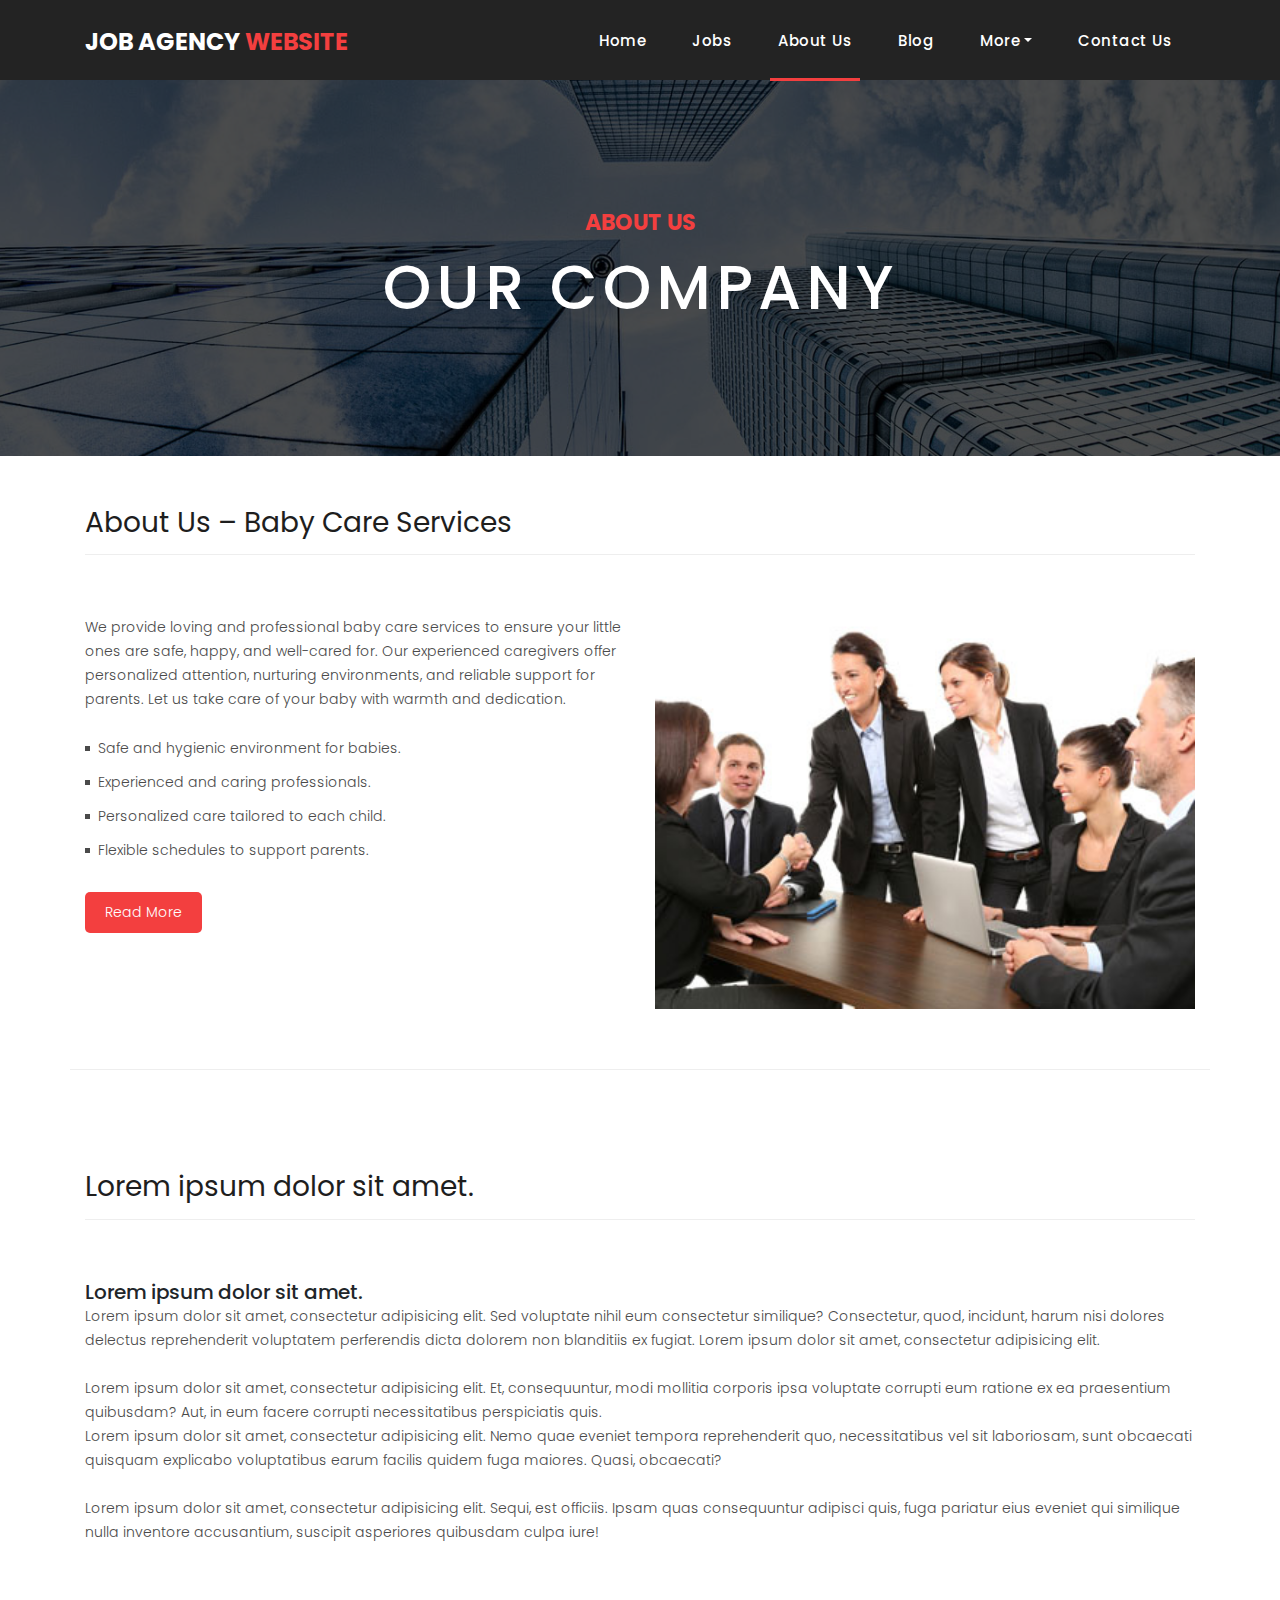
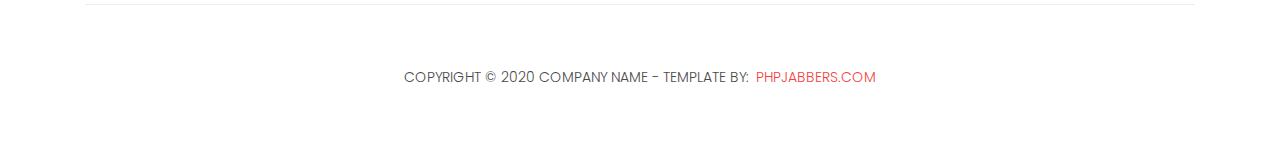
==== about-us.html @ c288f53b "First Commit" ====
<!DOCTYPE html>
<html lang="en">

  <head>

    <meta charset="utf-8">
    <meta name="viewport" content="width=device-width, initial-scale=1, shrink-to-fit=no">
    <meta name="description" content="">
    <meta name="author" content="">
    <link rel="icon" href="assets/images/favicon.ico">

    <link href="https://fonts.googleapis.com/css?family=Poppins:100,200,300,400,500,600,700,800,900&display=swap" rel="stylesheet">

    <title>PHPJabbers.com | Free Job Agency Website Template</title>

    <!-- Bootstrap core CSS -->
    <link href="vendor/bootstrap/css/bootstrap.min.css" rel="stylesheet">

    <!-- Additional CSS Files -->
    <link rel="stylesheet" href="assets/css/fontawesome.css">
    <link rel="stylesheet" href="assets/css/style.css">
    <link rel="stylesheet" href="assets/css/owl.css">

  </head>

  <body>

    <!-- ***** Preloader Start ***** -->
    <div id="preloader">
        <div class="jumper">
            <div></div>
            <div></div>
            <div></div>
        </div>
    </div>  
    <!-- ***** Preloader End ***** -->

    <!-- Header -->
    <header class="">
      <nav class="navbar navbar-expand-lg">
        <div class="container">
          <a class="navbar-brand" href="index.html"><h2>Job Agency <em>Website</em></h2></a>
          <button class="navbar-toggler" type="button" data-toggle="collapse" data-target="#navbarResponsive" aria-controls="navbarResponsive" aria-expanded="false" aria-label="Toggle navigation">
            <span class="navbar-toggler-icon"></span>
          </button>
          <div class="collapse navbar-collapse" id="navbarResponsive">
            <ul class="navbar-nav ml-auto">
                <li class="nav-item">
                    <a class="nav-link" href="index.html">Home
                      <span class="sr-only">(current)</span>
                    </a>
                </li> 

                <li class="nav-item"><a class="nav-link" href="jobs.html">Jobs</a></li>

                <li class="nav-item active"><a class="nav-link" href="about-us.html">About us</a></li>

                <li class="nav-item"><a class="nav-link" href="blog.html">Blog</a></li>

                <li class="nav-item dropdown">
                    <a class="nav-link dropdown-toggle" data-toggle="dropdown" href="#" role="button" aria-haspopup="true" aria-expanded="false">More</a>
                    
                    <div class="dropdown-menu">
                      <a class="dropdown-item" href="team.html">Team</a>
                      <a class="dropdown-item" href="testimonials.html">Testimonials</a>
                      <a class="dropdown-item" href="terms.html">Terms</a>
                    </div>
                </li>
                
                <li class="nav-item"><a class="nav-link" href="contact.html">Contact Us</a></li>
            </ul>
          </div>
        </div>
      </nav>
    </header>

    <!-- Page Content -->
    <div class="page-heading about-heading header-text" style="background-image: url(assets/images/heading-1-1920x500.jpg);">
      <div class="container">
        <div class="row">
          <div class="col-md-12">
            <div class="text-content">
              <h4>about us</h4>
              <h2>our company</h2>
            </div>
          </div>
        </div>
      </div>
    </div>


    <div class="best-features">
      <div class="container">
        <div class="row">
          <div class="col-md-12">
            <div class="section-heading">
              <h2>About Us – Baby Care Services</h2>
            </div>
          </div>
          <div class="col-md-6">
            <div class="left-content">
              <p>We provide loving and professional baby care services to ensure your little ones are safe, happy, and well-cared for. Our experienced caregivers offer personalized attention, nurturing environments, and reliable support for parents. Let us take care of your baby with warmth and dedication.</p>
              <ul class="featured-list">
                <li><a href="#">Safe and hygienic environment for babies.</a></li>
                <li><a href="#">Experienced and caring professionals.</a></li>
                <li><a href="#">Personalized care tailored to each child.</a></li>
                <li><a href="#">Flexible schedules to support parents.</a></li>
              </ul>
              <a href="about-us.html" class="filled-button">Read More</a>
            </div>
          </div>
          <div class="col-md-6">
            <div class="right-image">
              <img src="assets/images/about-1-570x350.jpg" alt="">
            </div>
          </div>
        </div>
      </div>
    </div>

    
    <div class="team-members">
      <div class="container">
        <div class="row">
          <div class="col-md-12">
            <div class="section-heading">
              <h2>Lorem ipsum dolor sit amet.</h2>
            </div>

            <h5>Lorem ipsum dolor sit amet.</h5>

            <p>Lorem ipsum dolor sit amet, consectetur adipisicing elit. Sed voluptate nihil eum consectetur similique? Consectetur, quod, incidunt, harum nisi dolores delectus reprehenderit voluptatem perferendis dicta dolorem non blanditiis ex fugiat. Lorem ipsum dolor sit amet, consectetur adipisicing elit.<br><br>Lorem ipsum dolor sit amet, consectetur adipisicing elit. Et, consequuntur, modi mollitia corporis ipsa voluptate corrupti eum ratione ex ea praesentium quibusdam? Aut, in eum facere corrupti necessitatibus perspiciatis quis.</p>

            <p>Lorem ipsum dolor sit amet, consectetur adipisicing elit. Nemo quae eveniet tempora reprehenderit quo, necessitatibus vel sit laboriosam, sunt obcaecati quisquam explicabo voluptatibus earum facilis quidem fuga maiores. Quasi, obcaecati? <br><br> Lorem ipsum dolor sit amet, consectetur adipisicing elit. Sequi, est officiis. Ipsam quas consequuntur adipisci quis, fuga pariatur eius eveniet qui similique nulla inventore accusantium, suscipit asperiores quibusdam culpa iure!</p>
          </div>
        </div>
      </div>
    </div>

    <footer>
      <div class="container">
        <div class="row">
          <div class="col-md-12">
            <div class="inner-content">
              <p>Copyright © 2020 Company Name - Template by: <a href="https://www.phpjabbers.com/">PHPJabbers.com</a></p>
            </div>
          </div>
        </div>
      </div>
    </footer>


    <!-- Bootstrap core JavaScript -->
    <script src="vendor/jquery/jquery.min.js"></script>
    <script src="vendor/bootstrap/js/bootstrap.bundle.min.js"></script>


    <!-- Additional Scripts -->
    <script src="assets/js/custom.js"></script>
    <script src="assets/js/owl.js"></script>
  </body>

</html>
---- assets/css/style.css ----
body {
  font-family: 'Poppins', sans-serif;
  overflow-x: hidden;
  text-rendering: optimizeLegibility;
  -webkit-font-smoothing: antialiased;
  -moz-osx-font-smoothing: grayscale;
}
p {
	margin-bottom: 0px;
	font-size: 14px;
	font-weight: 300;
	color: #4a4a4a;
	line-height: 24px;
}
a {
	text-decoration: none!important;
}
ul {
	padding: 0;
	margin: 0;
	list-style: none;
}

h1,h2,h3,h4,h5,h6 {
	margin: 0px;
}

ul.social-icons li {
	display: inline-block;
	margin-right: 3px;
}

ul.social-icons li:last-child {
	margin-right: 0px;
}

ul.social-icons li a {
	width: 50px;
	height: 50px;
	display: inline-block;
	line-height: 50px;
	background-color: #eee;
	color: #121212;
	font-size: 18px;
	text-align: center;
	transition: all .3s;
}

ul.social-icons li a:hover {
	background-color: #f33f3f;
	color: #fff;
}

a.filled-button {
	background-color: #f33f3f;
	color: #fff;
	font-size: 14px;
	text-transform: capitalize;
	font-weight: 300;
	padding: 10px 20px;
	border-radius: 5px;
	display: inline-block;
	transition: all 0.3s;
}

a.filled-button:hover {
	background-color: #121212;
	color: #fff;
}

.section-heading {
	text-align: left;
	margin-bottom: 60px;
	border-bottom: 1px solid #eee;
}

.section-heading h2 {
	font-size: 28px;
	font-weight: 400;
	color: #1e1e1e;
	margin-bottom: 15px;
}

.page-heading {
	padding: 210px 0px 130px 0px;
	text-align: center;
	background-position: center center;
	background-repeat: no-repeat;
	background-size: cover;
}

.page-heading .text-content h4 {
	color: #f33f3f;
	font-size: 22px;
	text-transform: uppercase;
	font-weight: 700;
	margin-bottom: 15px;
}

.page-heading .text-content h2 {
	color: #fff;
	font-size: 62px;
	text-transform: uppercase;
	letter-spacing: 5px;
}

#preloader {
  overflow: hidden;
  background: #f33f3f;
  left: 0;
  right: 0;
  top: 0;
  bottom: 0;
  position: fixed;
  z-index: 9999999;
  color: #fff;
}

#preloader .jumper {
  left: 0;
  top: 0;
  right: 0;
  bottom: 0;
  display: block;
  position: absolute;
  margin: auto;
  width: 50px;
  height: 50px;
}

#preloader .jumper > div {
  background-color: #fff;
  width: 10px;
  height: 10px;
  border-radius: 100%;
  -webkit-animation-fill-mode: both;
  animation-fill-mode: both;
  position: absolute;
  opacity: 0;
  width: 50px;
  height: 50px;
  -webkit-animation: jumper 1s 0s linear infinite;
  animation: jumper 1s 0s linear infinite;
}

#preloader .jumper > div:nth-child(2) {
  -webkit-animation-delay: 0.33333s;
  animation-delay: 0.33333s;
}

#preloader .jumper > div:nth-child(3) {
  -webkit-animation-delay: 0.66666s;
  animation-delay: 0.66666s;
}

@-webkit-keyframes jumper {
  0% {
    opacity: 0;
    -webkit-transform: scale(0);
    transform: scale(0);
  }
  5% {
    opacity: 1;
  }
  100% {
    -webkit-transform: scale(1);
    transform: scale(1);
    opacity: 0;
  }
}

@keyframes jumper {
  0% {
    opacity: 0;
    -webkit-transform: scale(0);
    transform: scale(0);
  }
  5% {
    opacity: 1;
  }
  100% {
    opacity: 0;
  }
}


/* Header Style */
header {
	position: absolute;
	z-index: 99999;
	width: 100%;
	height: 80px;
	background-color: #232323;
	-webkit-transition: all 0.3s ease-in-out 0s;
    -moz-transition: all 0.3s ease-in-out 0s;
    -o-transition: all 0.3s ease-in-out 0s;
    transition: all 0.3s ease-in-out 0s;
}
header .navbar {
	padding: 17px 0px;
}
.background-header .navbar {
	padding: 17px 0px;
}
.background-header {
	top: 0;
	position: fixed;
	background-color: #fff!important;
	box-shadow: 0px 1px 10px rgba(0,0,0,0.1);
}
.background-header .navbar-brand h2 {
	color: #121212!important;
}
.background-header .navbar-nav a.nav-link {
	color: #1e1e1e!important;
}
.background-header .navbar-nav .nav-link:hover,
.background-header .navbar-nav .active>.nav-link,
.background-header .navbar-nav .nav-link.active,
.background-header .navbar-nav .nav-link.show,
.background-header .navbar-nav .show>.nav-link {
	color: #f33f3f!important;
}
.navbar .navbar-brand {
	float: 	left;
	margin-top: -12px;
	outline: none;
}
.navbar .navbar-brand h2 {
	color: #fff;
	text-transform: uppercase;
	font-size: 24px;
	font-weight: 700;
	-webkit-transition: all .3s ease 0s;
    -moz-transition: all .3s ease 0s;
    -o-transition: all .3s ease 0s;
    transition: all .3s ease 0s;
}
.navbar .navbar-brand h2 em {
	font-style: normal;
	color: #f33f3f;
}
#navbarResponsive {
	z-index: 999;
}
.navbar-collapse {
	text-align: center;
}
.navbar .navbar-nav .nav-item {
	margin: 0px 15px;
}
.navbar .navbar-nav a.nav-link {
	text-transform: capitalize;
	font-size: 15px;
	font-weight: 500;
	letter-spacing: 0.5px;
	color: #fff;
	transition: all 0.5s;
	margin-top: 5px;
}
.navbar .navbar-nav .nav-link:hover,
.navbar .navbar-nav .active>.nav-link,
.navbar .navbar-nav .nav-link.active,
.navbar .navbar-nav .nav-link.show,
.navbar .navbar-nav .show>.nav-link {
	color: #fff;
	padding-bottom: 25px;
	border-bottom: 3px solid #f33f3f;
}
.navbar .navbar-toggler-icon {
	background-image: none;
}
.navbar .navbar-toggler {
	border-color: #fff;
	background-color: #fff;	
	height: 36px;
	outline: none;
	border-radius: 0px;
	position: absolute;
	right: 30px;
	top: 20px;
}
.navbar .navbar-toggler-icon:after {
	content: '\f0c9';
	color: #f33f3f;
	font-size: 18px;
	line-height: 26px;
	font-family: 'FontAwesome';
}



/* Banner Style */
.banner {
	position: relative;
	text-align: center;
	padding-top: 80px;
}

.banner-item-01 {
	padding: 300px 0px;
	background-image: url(../images/Baby1.png);
	background-size: cover;
	background-repeat: no-repeat;
	background-position: center center;
}

.banner-item-02 {
	padding: 300px 0px;
	background-image: url(../images/slider-image-2-1920x600.jpg);
	background-size: cover;
	background-repeat: no-repeat;
	background-position: center center;
}

.banner-item-03 {
	padding: 300px 0px;
	background-image: url(../images/slider-image-3-1920x600.jpg);
	background-size: cover;
	background-repeat: no-repeat;
	background-position: center center;
}

.banner .banner-item {
	max-height: 600px;
}

.banner .text-content {
	position: absolute;
	top: 50%;
	transform: translateY(-50%);
	text-align: center;
	width: 100%;
}

.banner .text-content h4 {
	color: #f33f3f;
	font-size: 22px;
	text-transform: uppercase;
	font-weight: 700;
	margin-bottom: 15px;
}

.banner .text-content h2 {
	color: #fff;
	font-size: 62px;
	text-transform: uppercase;
	letter-spacing: 5px;
}

.owl-banner .owl-dots .owl-dot {
  border-radius: 3px;
}
.owl-banner .owl-dots {
    display: -webkit-box;
    display: -webkit-flex;
    display: -ms-flexbox;
    display: flex;
    -ms-flex-pack: center;
    -webkit-justify-content: center;
    justify-content: center;
    position: absolute;
    left: 50%;
    transform: translateX(-50%);
    bottom: 30px;
}
.owl-banner .owl-dots .owl-dot {
    width: 10px;
    height: 10px;
    border-radius: 50%;
    margin: 0 10px;
    background-color: #fff;
    opacity: 0.5;
}
.owl-banner .owl-dots .owl-dot:focus {
    outline: none
}
.owl-banner .owl-dots .owl-dot.active {
    background-color: #fff;
    opacity: 1;
}



/* Latest Produtcs */

.latest-products {
	margin-top: 100px;
}

.section-heading a {
	float: right;
	margin-top: -35px;
	text-transform: uppercase;
	font-size: 13px;
	font-weight: 700;
	color: #f33f3f;
}

.product-item {
	border: 1px solid #eee;
	margin-bottom: 30px;
}

.product-item .down-content {
	padding: 30px;
	position: relative;
}

.product-item img {
	width: 100%;
	overflow: hidden;
}

.product-item .down-content h4 {
	font-size: 17px;
	color: #1a6692;
	margin-bottom: 20px;
}

.product-item .down-content h6 {
	font-size: 18px;
	margin-bottom: 15px;
	color: #121212;
}

.product-item .down-content h6 small{
	color: #999;
}

.product-item .down-content p {
	margin-bottom: 20px;
}

.product-item .down-content ul li {
	display: inline-block;
}

.product-item .down-content ul li i {
	color: #f33f3f;
	font-size: 14px;
}

.product-item .down-content span {
	position: absolute;
	right: 30px;
	bottom: 30px;
	font-size: 13px;
	color: #f33f3f;
	font-weight: 500;
}

.product-item .down-content span a {
	color: #f33f3f;
	display: inline-block;
	margin-bottom: 3px;
}

.modal-dialog { 
	margin-top: 10%; 
}

/* Best Features */

.about-features {
	margin-top: 100px!important;
}

.about-features p {
	border-bottom: 1px solid #eee;
	padding-bottom: 20px;
}

.about-features .container .row {
	padding-bottom: 0px!important;
	border-bottom: none!important;
}

.best-features {
	margin-top: 50px;
}

.best-features .container .row {
	border-bottom: 1px solid #eee;
	padding-bottom: 60px;
}

.best-features img {
	width: 100%;
	overflow: hidden;
}

.best-features h4 {
	font-size: 17px;
	color: #1a6692;
	margin-bottom: 20px;
}

.best-features ul.featured-list li {
	display: block;
	margin-bottom: 10px;
}

.best-features p {
	margin-bottom: 25px;
}

.best-features ul.featured-list li a {
	font-size: 14px;
	color: #4a4a4a;
	font-weight: 300;
	transition: all .3s;
	position: relative;
	padding-left: 13px;
}

.best-features ul.featured-list li a:before {
	content: '';
	width: 5px;
	height: 5px;
	display: inline-block;
	background-color: #4a4a4a;
	position: absolute;
	left: 0;
	transition: all .3s;
	top: 8px;
}

.best-features ul.featured-list li a:hover {
	color: #f33f3f;
}

.best-features ul.featured-list li a:hover::before {
	background-color: #f33f3f;
}

.best-features .filled-button {
	margin-top: 20px;
}





/* Call To Action */

.call-to-action .inner-content {
	margin-top: 60px;
	padding: 30px;
	background-color: #f7f7f7;
	border-radius: 5px;
}

.call-to-action .inner-content h4 {
	font-size: 17px;
	color: #1a6692;
	margin-bottom: 15px;
}

.call-to-action .inner-content em {
	font-style: normal;
	font-weight: 700;
}

.call-to-action .inner-content .col-md-4 {
	text-align: right;
}

.call-to-action .inner-content .filled-button {
	margin-top: 12px;
}




/* Footer */

footer {
	text-align: center;
}

footer .inner-content {
	border-top: 1px solid #eee;
	margin-top: 60px;
	padding: 60px 0px;
}

footer .inner-content p {
	text-transform: uppercase;
}

footer .inner-content p a {
	color: #f33f3f;
	margin-left: 3px;
}




/* Product Page */

.products {
	margin-top: 100px;
}

.products .filters {
	text-align: center;
	border-bottom: 1px solid #eee;
	padding-bottom: 10px;
	margin-bottom: 60px;
}

.products .filters li {
	text-transform: uppercase;
	font-size: 13px;
	font-weight: 700;
	color: #121212;
	display: inline-block;
	margin: 0px 10px;
	transition: all .3s;
	cursor: pointer;
}

.products .filters ul li.active,
.products .filters ul li:hover {
  color: #f33f3f;
}

.dropdown-menu { 
	border-radius: 0;
}

.dropdown-item { 
	padding: .5rem 1.5rem; 
}

.page-heading {
	position:relative;
}
.page-heading:before {
	content:'';
	position:absolute;
	top:0;
	left:0;
	bottom:0;
	right:0;
	background-color:rgba(0,0,0,.7);
}
.page-heading .container {
	position:relative;
	z-index: 2;
}
.products ul.pages {
	margin-top: 30px;
	text-align: center;
}

.products ul.pages li {
	display: inline-block;
	margin: 0px 2px;
}

.products ul.pages li a {
	width: 44px;
	height: 44px;
	display: inline-block;
	line-height: 42px;
	border: 1px solid #eee;
	font-size: 15px;
	font-weight: 700;
	color: #121212;
	transition: all .3s;
}

.products ul.pages li a:hover,
.products ul.pages li.active a {
	background-color: #f33f3f;
	border-color: #f33f3f;
	color: #fff;
}



/* Team Members */

.team-members {
	margin-top: 100px;
}

.team-member {
	border: 1px solid #eee;
	margin-bottom: 30px;
}

.team-member img {
	width: 100%;
	overflow: hidden;
}

.team-member .down-content {
	padding: 30px;
	text-align: center;
}

.team-member .thumb-container {
	position: relative;
}

.team-member .thumb-container .hover-effect {
	position: absolute;
	background-color: rgba(243,63,63,0.9);
	top: 0;
	left: 0;
	width: 100%;
	height: 100%;
	opacity: 0;
	visibility: hidden;
	transition: all .5s;
}

.team-member .thumb-container .hover-effect .hover-content {
	position: absolute;
	display: inline-block;
	width: 100%;
	text-align: center;
	top: 50%;
	transform: translateY(-50%);
}

.team-member .thumb-container .hover-effect .hover-content ul.social-icons li a:hover {
	background-color: #fff;
	color: #f33f3f;
}

.team-member:hover .hover-effect {
	visibility: visible;
	opacity: 1;
}

.team-member .down-content h4 {
	font-size: 17px;
	color: #1a6692;
	margin-bottom: 8px;
}

.team-member .down-content span {
	display: block;
	font-size: 13px;
	color: #f33f3f;
	font-weight: 500;
	margin-bottom: 20px;
}




/* Services */

.services {
	background-position: center center;
	background-repeat: no-repeat;
	background-size: cover;
	background-attachment: fixed;
	padding: 100px 0px;
}

.services .section-heading h2 { 
	color: #fff; 
}

.service-item {
	text-align: center;
	margin-bottom: 30px;
}

.service-item .icon {
	background-color: #f7f7f7;
	padding: 40px;
}

.service-item .icon i {
	width: 100px;
	height: 100px;
	display: inline-block;
	text-align: center;
	line-height: 100px;
	background-color: #f33f3f;
	color: #fff;
	font-size: 32px;
}

.service-item .down-content {
	background-color: #fff;
	padding: 40px 30px;
}

.service-item .down-content h4 {
	font-size: 17px;
	color: #1a6692;
	margin-bottom: 20px;
}

.service-item .down-content h6 { 
	margin-bottom: 15px;
}

.service-item .down-content p {
	margin-bottom: 25px;
}

.services-item-image { 
	display: block; 
}

.n-m { 
	margin: 0!important; 
}

.owl-clients button.owl-dot { 
	background: #f1f1f1!important; 
	width: 10px!important; 
	height: 10px!important; 
	margin: 0 10px!important; 
	border-radius: 50%;
}

.owl-clients button.owl-dot.active { 
	background: #f33f3f!important; 
}

/* Clients */

.happy-clients {
	margin-top: 100px;
	margin-bottom: 40px;
}

.happy-clients .client-item img {
	max-width: 100%;
	overflow: hidden;
	transition: all .3s;
	cursor: pointer;
}

.client-item h6 { 
	line-height: 1.6;  
}

.happy-clients .client-item img:hover {
	opacity: 0.8;
}




/* Find Us */

.find-us {
	margin-top: 100px;
}

.find-us p {
	border-bottom: 1px solid #eee;
	padding-bottom: 30px;
	margin-bottom: 30px;
}

.find-us h4 {
	font-size: 17px;
	color: #1a6692;
	margin-bottom: 20px;
}

.find-us .left-content {
	margin-left: 30px;
}



/* Send Message */

.send-message {
	margin-top: 100px;
}

.contact-form select,
.contact-form .form-control {
	font-size: 14px;
	width: 100%;
	height: 44px;
	display: inline-block;
	line-height: 42px;
	border: 1px solid #eee;
	border-radius: 0px;
	margin-bottom: 30px;
}

.contact-form select:focus,
.contact-form .form-control:focus {
	box-shadow: none;
	border: 1px solid #eee;
}

.contact-form textarea {
	font-size: 14px;
	width: 100%;
	min-width: 100%;
	min-height: 120px;
	height: 120px;
	max-height: 180px;
	border: 1px solid #eee;
	border-radius: 0px;
	margin-bottom: 30px;
}

.contact-form textarea:focus {
	box-shadow: none;
	border: 1px solid #eee;
}

.contact-form button.filled-button {
	background-color: #f33f3f;
	color: #fff;
	font-size: 14px;
	text-transform: capitalize;
	font-weight: 300;
	padding: 10px 20px;
	border-radius: 5px;
	display: inline-block;
	transition: all 0.3s;
	border: none;
	outline: none;
	cursor: pointer;
}

.contact-form button.filled-button:hover {
	background-color: #121212;
	color: #fff;
}

.accordion {
	margin-left: 30px;
}

.accordion a {
	cursor: pointer;
	font-size: 17px;
	color: #1a6692!important;
	margin-bottom: 20px;
	transition: all .3s;
}

.accordion a:hover {
	color: #f33f3f!important;
}

.accordion a.active {
  color: #f33f3f!important;
}

.accordion li .content {
  display: none;
  margin-top: 10px;
}

.accordion li:first-child {
	border-top: 1px solid #eee;
}

.accordion li {
	border-bottom: 1px solid #eee;
	padding: 15px 0px;
}

.section-background { 
	background: #f1f1f1; 
}

.section {
	padding: 30px 0;
}

.section p {
	margin-bottom: 15px;
}

.section .section-heading {
	margin-bottom: 45px;
}


/* Responsive Style */
@media (max-width: 768px) {
	.banner .text-content {
		width: 90%;
		margin-left: 5%;
	}
	.banner .text-content h4 {
		font-size: 22px;
	}

	.banner .text-content h2 {
		font-size: 36px;
		letter-spacing: 0.5px;
	}
	.banner-item-01,
	.banner-item-02,
	.banner-item-03 {
		padding: 180px 0px;
	}
	.page-heading .text-content h4 {
		font-size: 22px;
	}

	.page-heading .text-content h2 {
		font-size: 36px;
		letter-spacing: 0.5px;
	}
	.section-heading a {
		float: none;
		margin-top: 0px;
		display: block;
		margin-bottom: 20px;
	}
	.product-item .down-content h4 {
		margin-bottom: 20px!important;
	}
	.best-features .left-content {
		margin-bottom: 30px;
	}
	.call-to-action .inner-content {
		text-align: center;
	}
	.call-to-action .inner-content .filled-button {
		text-align: center;
		width: 100%;
		margin-top: 20px;
	}
	.about-features img {
		margin-bottom: 30px;
	}
	.service-item {
		margin-bottom: 30px;
	}
	.find-us #map {
		margin-bottom: 30px;
	}
	.find-us .left-content {
		margin-left: 0px;
	}
	.send-message .accordion {
		margin-top: 30px;
		margin-left: 0px;
	}
}

@media (max-width: 992px) {
	.navbar .navbar-brand {
		position: absolute;
		left: 30px;
		top: 32px;
	}
	.navbar .navbar-brand {
		width: auto;
	}
	.navbar:after {
		display: none;
	}
	#navbarResponsive {
	    z-index: 99999;
	    position: absolute;
	    top: 80px;
	    left: 0;
	    width: 100%;
	    text-align: center;
	    background-color: #fff;
	    box-shadow: 0px 10px 10px rgba(0,0,0,0.1);
	}
	.navbar .navbar-nav .nav-item {
		border-bottom: 1px solid #eee;
	}
	.navbar .navbar-nav .nav-item:last-child {
		border-bottom: none;
	}
	.navbar .navbar-nav a.nav-link {
		padding: 15px 0px;
		color: #1e1e1e!important;
	}
	.navbar .navbar-nav .nav-link:hover,
	.navbar .navbar-nav .active>.nav-link,
	.navbar .navbar-nav .nav-link.active,
	.navbar .navbar-nav .nav-link.show,
	.navbar .navbar-nav .show>.nav-link {
		color: #f33f3f!important;
		border-bottom: none!important;
		padding-bottom: 15px;
	}
	.product-item .down-content h4 {
		margin-bottom: 10px;
	}
	.product-item .down-content h6 {
		margin-bottom: 20px;
	}
}
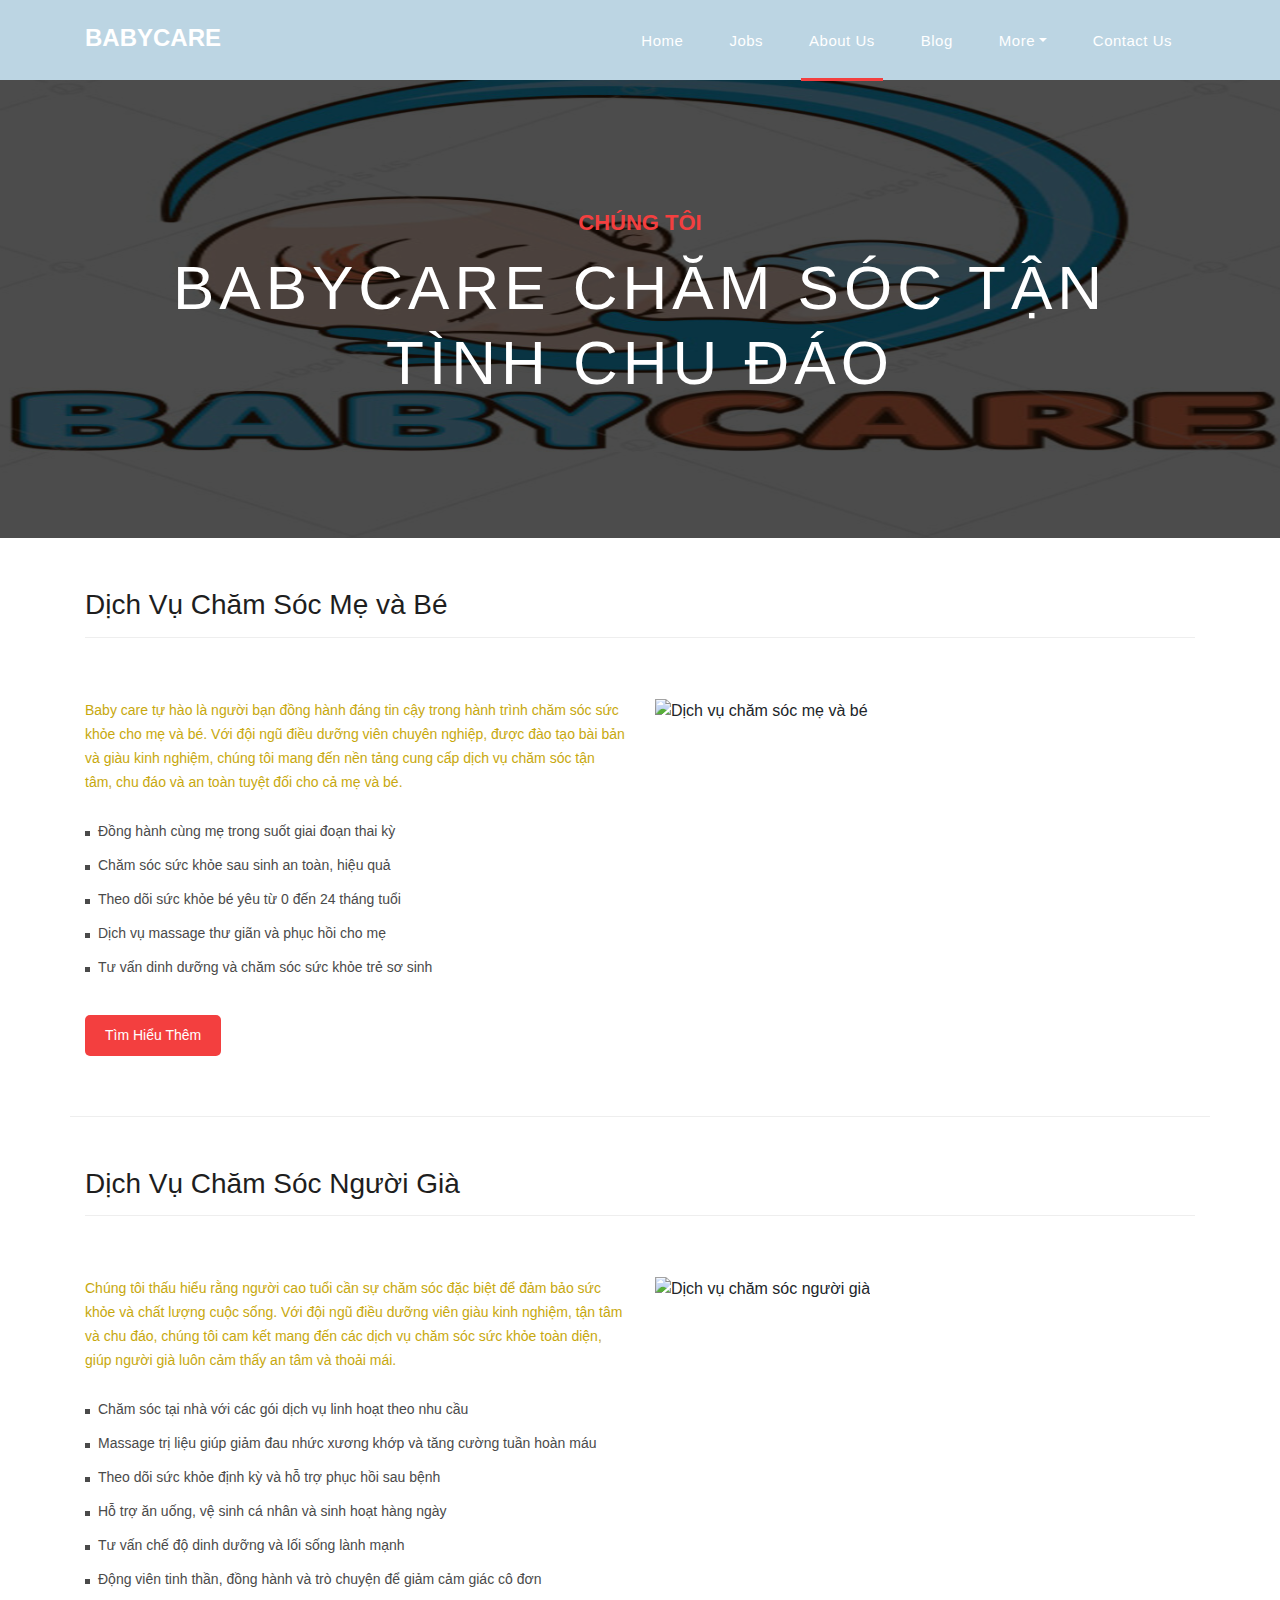
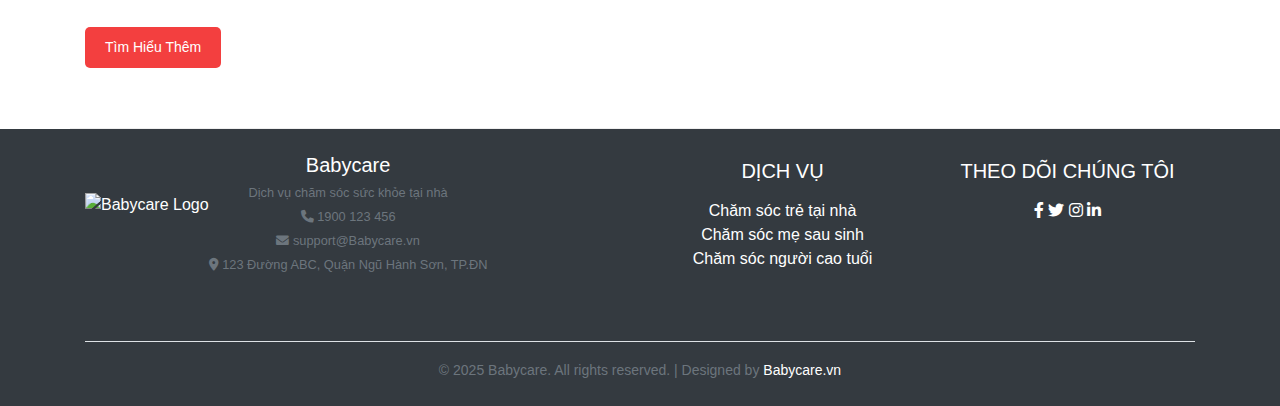
==== commit 9d5de026: "Cập nhật contact , about us," ====
--- a/about-us.html
+++ b/about-us.html
@@ -39,7 +39,7 @@
     <header class="">
       <nav class="navbar navbar-expand-lg">
         <div class="container">
-          <a class="navbar-brand" href="index.html"><h2>Job Agency <em>Website</em></h2></a>
+          <a class="navbar-brand" href="index.html"><h2>Babycare</h2></a>
           <button class="navbar-toggler" type="button" data-toggle="collapse" data-target="#navbarResponsive" aria-controls="navbarResponsive" aria-expanded="false" aria-label="Toggle navigation">
             <span class="navbar-toggler-icon"></span>
           </button>
@@ -75,13 +75,13 @@
     </header>
 
     <!-- Page Content -->
-    <div class="page-heading about-heading header-text" style="background-image: url(assets/images/heading-1-1920x500.jpg);">
+    <div class="page-heading about-heading header-text" style="background-image: url(assets/images/Babycare.jpg);">
       <div class="container">
         <div class="row">
           <div class="col-md-12">
             <div class="text-content">
-              <h4>about us</h4>
-              <h2>our company</h2>
+              <h4>chúng tôi</h4>
+              <h2>babycare chăm sóc tận tình chu đáo</h2>
             </div>
           </div>
         </div>
@@ -94,70 +94,132 @@
         <div class="row">
           <div class="col-md-12">
             <div class="section-heading">
-              <h2>About Us – Baby Care Services</h2>
+              <h2>Dịch Vụ Chăm Sóc Mẹ và Bé</h2>
             </div>
           </div>
           <div class="col-md-6">
             <div class="left-content">
-              <p>We provide loving and professional baby care services to ensure your little ones are safe, happy, and well-cared for. Our experienced caregivers offer personalized attention, nurturing environments, and reliable support for parents. Let us take care of your baby with warmth and dedication.</p>
+              <p>
+                Baby care tự hào là người bạn đồng hành đáng tin cậy trong hành trình chăm sóc sức khỏe cho mẹ và bé. 
+                Với đội ngũ điều dưỡng viên chuyên nghiệp, được đào tạo bài bản và giàu kinh nghiệm, chúng tôi mang đến nền tảng cung cấp dịch vụ 
+                chăm sóc tận tâm, chu đáo và an toàn tuyệt đối cho cả mẹ và bé.
+              </p>
               <ul class="featured-list">
-                <li><a href="#">Safe and hygienic environment for babies.</a></li>
-                <li><a href="#">Experienced and caring professionals.</a></li>
-                <li><a href="#">Personalized care tailored to each child.</a></li>
-                <li><a href="#">Flexible schedules to support parents.</a></li>
+                <li><a href="#">Đồng hành cùng mẹ trong suốt giai đoạn thai kỳ</a></li>
+                <li><a href="#">Chăm sóc sức khỏe sau sinh an toàn, hiệu quả</a></li>
+                <li><a href="#">Theo dõi sức khỏe bé yêu từ 0 đến 24 tháng tuổi</a></li>
+                <li><a href="#">Dịch vụ massage thư giãn và phục hồi cho mẹ</a></li>
+                <li><a href="#">Tư vấn dinh dưỡng và chăm sóc sức khỏe trẻ sơ sinh</a></li>
               </ul>
-              <a href="about-us.html" class="filled-button">Read More</a>
+              <a href="about-us.html" class="filled-button">Tìm Hiểu Thêm</a>
             </div>
           </div>
           <div class="col-md-6">
             <div class="right-image">
-              <img src="assets/images/about-1-570x350.jpg" alt="">
+              <img src="https://vanphuccare.vn/wp-content/uploads/2023/08/mother-massaging-her-child-s-foot-shallow-focus-1-1-1.png" alt="Dịch vụ chăm sóc mẹ và bé">
             </div>
           </div>
         </div>
       </div>
     </div>
-
     
-    <div class="team-members">
+    <div class="best-features">
       <div class="container">
-        <div class="row">
-          <div class="col-md-12">
-            <div class="section-heading">
-              <h2>Lorem ipsum dolor sit amet.</h2>
-            </div>
-
-            <h5>Lorem ipsum dolor sit amet.</h5>
-
-            <p>Lorem ipsum dolor sit amet, consectetur adipisicing elit. Sed voluptate nihil eum consectetur similique? Consectetur, quod, incidunt, harum nisi dolores delectus reprehenderit voluptatem perferendis dicta dolorem non blanditiis ex fugiat. Lorem ipsum dolor sit amet, consectetur adipisicing elit.<br><br>Lorem ipsum dolor sit amet, consectetur adipisicing elit. Et, consequuntur, modi mollitia corporis ipsa voluptate corrupti eum ratione ex ea praesentium quibusdam? Aut, in eum facere corrupti necessitatibus perspiciatis quis.</p>
-
-            <p>Lorem ipsum dolor sit amet, consectetur adipisicing elit. Nemo quae eveniet tempora reprehenderit quo, necessitatibus vel sit laboriosam, sunt obcaecati quisquam explicabo voluptatibus earum facilis quidem fuga maiores. Quasi, obcaecati? <br><br> Lorem ipsum dolor sit amet, consectetur adipisicing elit. Sequi, est officiis. Ipsam quas consequuntur adipisci quis, fuga pariatur eius eveniet qui similique nulla inventore accusantium, suscipit asperiores quibusdam culpa iure!</p>
-          </div>
-        </div>
+          <div class="row">
+              <div class="col-md-12">
+                  <div class="section-heading">
+                      <h2>Dịch Vụ Chăm Sóc Người Già</h2>
+                  </div>
+              </div>
+              <div class="col-md-6">
+                  <div class="left-content">
+                      <p>
+                          Chúng tôi thấu hiểu rằng người cao tuổi cần sự chăm sóc đặc biệt để đảm bảo sức khỏe và chất lượng cuộc sống.
+                          Với đội ngũ điều dưỡng viên giàu kinh nghiệm, tận tâm và chu đáo, chúng tôi cam kết mang đến các dịch vụ chăm sóc
+                          sức khỏe toàn diện, giúp người già luôn cảm thấy an tâm và thoải mái.
+                      </p>
+                      <ul class="featured-list">
+                          <li><a href="#">Chăm sóc tại nhà với các gói dịch vụ linh hoạt theo nhu cầu</a></li>
+                          <li><a href="#">Massage trị liệu giúp giảm đau nhức xương khớp và tăng cường tuần hoàn máu</a></li>
+                          <li><a href="#">Theo dõi sức khỏe định kỳ và hỗ trợ phục hồi sau bệnh</a></li>
+                          <li><a href="#">Hỗ trợ ăn uống, vệ sinh cá nhân và sinh hoạt hàng ngày</a></li>
+                          <li><a href="#">Tư vấn chế độ dinh dưỡng và lối sống lành mạnh</a></li>
+                          <li><a href="#">Động viên tinh thần, đồng hành và trò chuyện để giảm cảm giác cô đơn</a></li>
+                      </ul>
+                      <a href="about-us.html" class="filled-button">Tìm Hiểu Thêm</a>
+                  </div>
+              </div>
+              <div class="col-md-6">
+                  <div class="right-image">
+                      <img src="https://media-blog.jobsgo.vn/blog/wp-content/uploads/2022/03/unnamed-17-1.jpg" alt="Dịch vụ chăm sóc người già">
+                  </div>
+              </div>
+          </div>
+      </div>
+  </div>
+  
+  
+
+  <footer class="bg-dark text-white py-4">
+    <div class="container">
+        <div class="row align-items-center">
+            <!-- Thông tin công ty và liên hệ -->
+            <div class="col-md-6 mb-4">
+                <div class="d-flex align-items-center">
+                  <img src="../job-website-template/assets/images/Babycare.jpg" alt="Babycare Logo" class="img-fluid me-3" style="height: 60px;">
+                  <div>
+                        <h5 class="mb-1">Babycare</h5>
+                        <p class="small mb-0 text-muted">Dịch vụ chăm sóc sức khỏe tại nhà</p>
+                        <p class="small mb-0 text-muted"><i class="fas fa-phone"></i> 1900 123 456</p>
+                        <p class="small mb-0 text-muted"><i class="fas fa-envelope"></i> support@Babycare.vn</p>
+                        <p class="small text-muted"><i class="fas fa-map-marker-alt"></i> 123 Đường ABC, Quận Ngũ Hành Sơn, TP.ĐN</p>
+                    </div>
+                </div>
+            </div>
+
+            <!-- Dịch vụ và theo dõi -->
+            <div class="col-md-6 mb-4">
+                <div class="row">
+                    <!-- Dịch vụ -->
+                    <div class="col-md-6">
+                        <h5 class="text-uppercase mb-3">Dịch vụ</h5>
+                        <ul class="list-unstyled">
+                            <li><a href="#" class="text-white text-decoration-none">Chăm sóc trẻ tại nhà</a></li>
+                            <!-- <li><a href="#" class="text-white text-decoration-none">Xét nghiệm tại nhà</a></li> -->
+                            <li><a href="#" class="text-white text-decoration-none">Chăm sóc mẹ sau sinh</a></li>
+                            <li><a href="#" class="text-white text-decoration-none">Chăm sóc người cao tuổi</a></li>
+                        </ul>
+                    </div>
+                    <!-- Theo dõi chúng tôi -->
+                    <div class="col-md-6">
+                        <h5 class="text-uppercase mb-3">Theo dõi chúng tôi</h5>
+                        <div>
+                            <a href="#" class="text-white me-3"><i class="fab fa-facebook-f"></i></a>
+                            <a href="#" class="text-white me-3"><i class="fab fa-twitter"></i></a>
+                            <a href="#" class="text-white me-3"><i class="fab fa-instagram"></i></a>
+                            <a href="#" class="text-white"><i class="fab fa-linkedin-in"></i></a>
+                        </div>
+                    </div>
+                </div>
+            </div>
+        </div>
+        <div class="text-center pt-3 border-top mt-4">
+          <p class="mb-0 text-muted">&copy; 2025 Babycare. All rights reserved. | Designed by 
+              <a href="https://bluecare.vn" class="text-white text-decoration-none">Babycare.vn</a>
+          </p>
       </div>
     </div>
-
-    <footer>
-      <div class="container">
-        <div class="row">
-          <div class="col-md-12">
-            <div class="inner-content">
-              <p>Copyright © 2020 Company Name - Template by: <a href="https://www.phpjabbers.com/">PHPJabbers.com</a></p>
-            </div>
-          </div>
-        </div>
-      </div>
-    </footer>
-
-
-    <!-- Bootstrap core JavaScript -->
-    <script src="vendor/jquery/jquery.min.js"></script>
-    <script src="vendor/bootstrap/js/bootstrap.bundle.min.js"></script>
-
-
-    <!-- Additional Scripts -->
-    <script src="assets/js/custom.js"></script>
-    <script src="assets/js/owl.js"></script>
-  </body>
+</footer>
+
+
+<script src="vendor/jquery/jquery.min.js"></script>
+<script src="vendor/bootstrap/js/bootstrap.bundle.min.js"></script>
+<link rel="stylesheet" href="https://maxcdn.bootstrapcdn.com/bootstrap/4.5.2/css/bootstrap.min.css">
+<!-- Font Awesome -->
+<link rel="stylesheet" href="https://cdnjs.cloudflare.com/ajax/libs/font-awesome/6.0.0/css/all.min.css">
+
+<!-- Additional Scripts -->
+<script src="assets/js/custom.js"></script>
+<script src="assets/js/owl.js"></script>
 
 </html>
--- a/assets/css/style.css
+++ b/assets/css/style.css
@@ -9,7 +9,7 @@
 	margin-bottom: 0px;
 	font-size: 14px;
 	font-weight: 300;
-	color: #4a4a4a;
+	color: #c7a80d;
 	line-height: 24px;
 }
 a {
@@ -190,7 +190,7 @@
 	z-index: 99999;
 	width: 100%;
 	height: 80px;
-	background-color: #232323;
+	background-color: #BCD5E3;
 	-webkit-transition: all 0.3s ease-in-out 0s;
     -moz-transition: all 0.3s ease-in-out 0s;
     -o-transition: all 0.3s ease-in-out 0s;
@@ -226,6 +226,7 @@
 	margin-top: -12px;
 	outline: none;
 }
+
 .navbar .navbar-brand h2 {
 	color: #fff;
 	text-transform: uppercase;
@@ -238,7 +239,7 @@
 }
 .navbar .navbar-brand h2 em {
 	font-style: normal;
-	color: #f33f3f;
+	color: #e6610f;
 }
 #navbarResponsive {
 	z-index: 999;
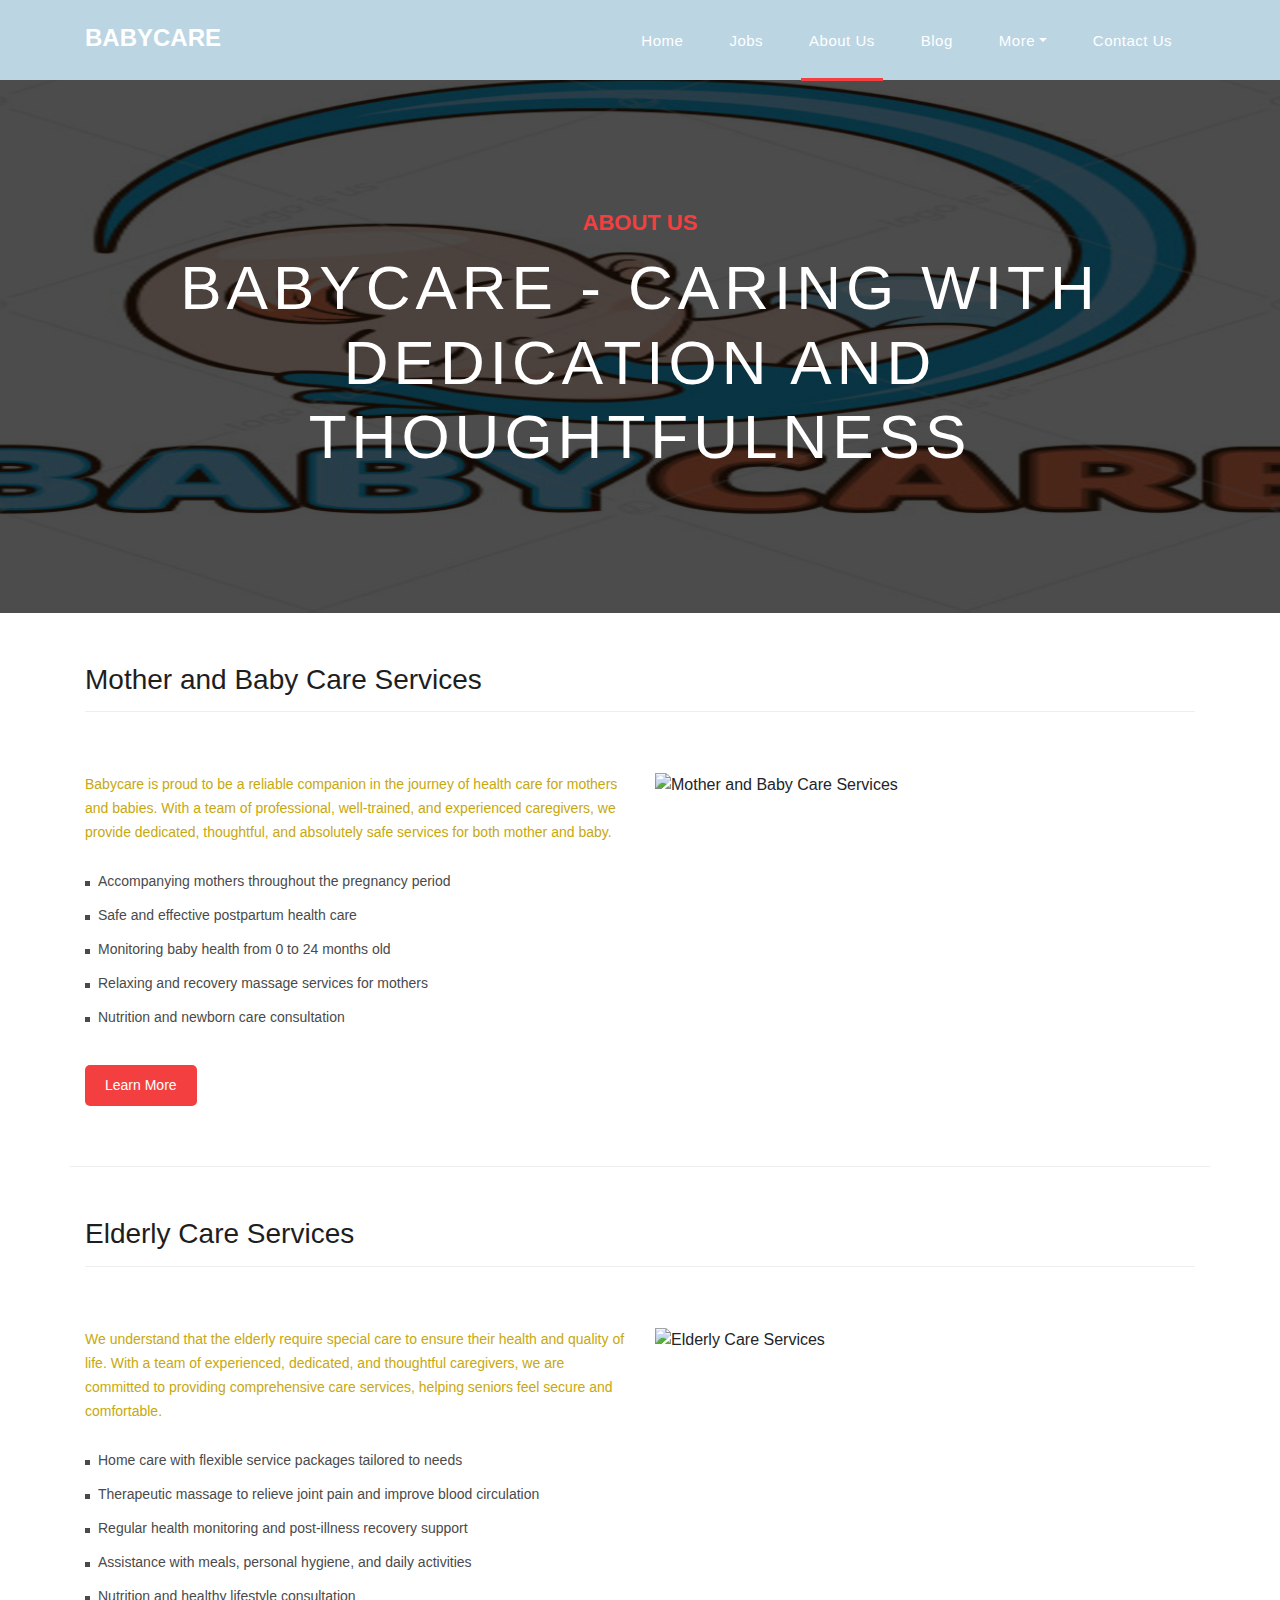
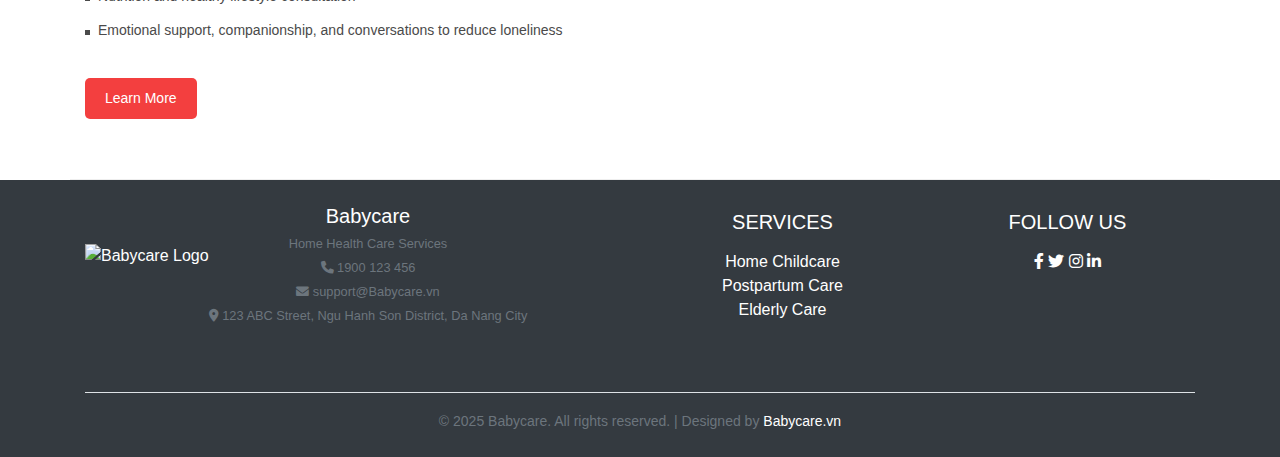
==== commit 32e3d300: "update languge, ..." ====
--- a/about-us.html
+++ b/about-us.html
@@ -80,43 +80,41 @@
         <div class="row">
           <div class="col-md-12">
             <div class="text-content">
-              <h4>chúng tôi</h4>
-              <h2>babycare chăm sóc tận tình chu đáo</h2>
+              <h4>About Us</h4>
+              <h2>Babycare - Caring with Dedication and Thoughtfulness</h2>
             </div>
           </div>
         </div>
       </div>
     </div>
-
-
+    
     <div class="best-features">
       <div class="container">
         <div class="row">
           <div class="col-md-12">
             <div class="section-heading">
-              <h2>Dịch Vụ Chăm Sóc Mẹ và Bé</h2>
+              <h2>Mother and Baby Care Services</h2>
             </div>
           </div>
           <div class="col-md-6">
             <div class="left-content">
               <p>
-                Baby care tự hào là người bạn đồng hành đáng tin cậy trong hành trình chăm sóc sức khỏe cho mẹ và bé. 
-                Với đội ngũ điều dưỡng viên chuyên nghiệp, được đào tạo bài bản và giàu kinh nghiệm, chúng tôi mang đến nền tảng cung cấp dịch vụ 
-                chăm sóc tận tâm, chu đáo và an toàn tuyệt đối cho cả mẹ và bé.
+                Babycare is proud to be a reliable companion in the journey of health care for mothers and babies.
+                With a team of professional, well-trained, and experienced caregivers, we provide dedicated, thoughtful, and absolutely safe services for both mother and baby.
               </p>
               <ul class="featured-list">
-                <li><a href="#">Đồng hành cùng mẹ trong suốt giai đoạn thai kỳ</a></li>
-                <li><a href="#">Chăm sóc sức khỏe sau sinh an toàn, hiệu quả</a></li>
-                <li><a href="#">Theo dõi sức khỏe bé yêu từ 0 đến 24 tháng tuổi</a></li>
-                <li><a href="#">Dịch vụ massage thư giãn và phục hồi cho mẹ</a></li>
-                <li><a href="#">Tư vấn dinh dưỡng và chăm sóc sức khỏe trẻ sơ sinh</a></li>
+                <li><a href="#">Accompanying mothers throughout the pregnancy period</a></li>
+                <li><a href="#">Safe and effective postpartum health care</a></li>
+                <li><a href="#">Monitoring baby health from 0 to 24 months old</a></li>
+                <li><a href="#">Relaxing and recovery massage services for mothers</a></li>
+                <li><a href="#">Nutrition and newborn care consultation</a></li>
               </ul>
-              <a href="about-us.html" class="filled-button">Tìm Hiểu Thêm</a>
+              <a href="about-us.html" class="filled-button">Learn More</a>
             </div>
           </div>
           <div class="col-md-6">
             <div class="right-image">
-              <img src="https://vanphuccare.vn/wp-content/uploads/2023/08/mother-massaging-her-child-s-foot-shallow-focus-1-1-1.png" alt="Dịch vụ chăm sóc mẹ và bé">
+              <img src="https://vanphuccare.vn/wp-content/uploads/2023/08/mother-massaging-her-child-s-foot-shallow-focus-1-1-1.png" alt="Mother and Baby Care Services">
             </div>
           </div>
         </div>
@@ -125,74 +123,74 @@
     
     <div class="best-features">
       <div class="container">
-          <div class="row">
-              <div class="col-md-12">
-                  <div class="section-heading">
-                      <h2>Dịch Vụ Chăm Sóc Người Già</h2>
-                  </div>
-              </div>
-              <div class="col-md-6">
-                  <div class="left-content">
-                      <p>
-                          Chúng tôi thấu hiểu rằng người cao tuổi cần sự chăm sóc đặc biệt để đảm bảo sức khỏe và chất lượng cuộc sống.
-                          Với đội ngũ điều dưỡng viên giàu kinh nghiệm, tận tâm và chu đáo, chúng tôi cam kết mang đến các dịch vụ chăm sóc
-                          sức khỏe toàn diện, giúp người già luôn cảm thấy an tâm và thoải mái.
-                      </p>
-                      <ul class="featured-list">
-                          <li><a href="#">Chăm sóc tại nhà với các gói dịch vụ linh hoạt theo nhu cầu</a></li>
-                          <li><a href="#">Massage trị liệu giúp giảm đau nhức xương khớp và tăng cường tuần hoàn máu</a></li>
-                          <li><a href="#">Theo dõi sức khỏe định kỳ và hỗ trợ phục hồi sau bệnh</a></li>
-                          <li><a href="#">Hỗ trợ ăn uống, vệ sinh cá nhân và sinh hoạt hàng ngày</a></li>
-                          <li><a href="#">Tư vấn chế độ dinh dưỡng và lối sống lành mạnh</a></li>
-                          <li><a href="#">Động viên tinh thần, đồng hành và trò chuyện để giảm cảm giác cô đơn</a></li>
-                      </ul>
-                      <a href="about-us.html" class="filled-button">Tìm Hiểu Thêm</a>
-                  </div>
-              </div>
-              <div class="col-md-6">
-                  <div class="right-image">
-                      <img src="https://media-blog.jobsgo.vn/blog/wp-content/uploads/2022/03/unnamed-17-1.jpg" alt="Dịch vụ chăm sóc người già">
-                  </div>
-              </div>
-          </div>
+        <div class="row">
+          <div class="col-md-12">
+            <div class="section-heading">
+              <h2>Elderly Care Services</h2>
+            </div>
+          </div>
+          <div class="col-md-6">
+            <div class="left-content">
+              <p>
+                We understand that the elderly require special care to ensure their health and quality of life.
+                With a team of experienced, dedicated, and thoughtful caregivers, we are committed to providing comprehensive care services,
+                helping seniors feel secure and comfortable.
+              </p>
+              <ul class="featured-list">
+                <li><a href="#">Home care with flexible service packages tailored to needs</a></li>
+                <li><a href="#">Therapeutic massage to relieve joint pain and improve blood circulation</a></li>
+                <li><a href="#">Regular health monitoring and post-illness recovery support</a></li>
+                <li><a href="#">Assistance with meals, personal hygiene, and daily activities</a></li>
+                <li><a href="#">Nutrition and healthy lifestyle consultation</a></li>
+                <li><a href="#">Emotional support, companionship, and conversations to reduce loneliness</a></li>
+              </ul>
+              <a href="about-us.html" class="filled-button">Learn More</a>
+            </div>
+          </div>
+          <div class="col-md-6">
+            <div class="right-image">
+              <img src="https://media-blog.jobsgo.vn/blog/wp-content/uploads/2022/03/unnamed-17-1.jpg" alt="Elderly Care Services">
+            </div>
+          </div>
+        </div>
       </div>
-  </div>
-  
+    </div>
+    
   
 
   <footer class="bg-dark text-white py-4">
     <div class="container">
         <div class="row align-items-center">
-            <!-- Thông tin công ty và liên hệ -->
+            <!-- Company Information and Contact -->
             <div class="col-md-6 mb-4">
                 <div class="d-flex align-items-center">
-                  <img src="../job-website-template/assets/images/Babycare.jpg" alt="Babycare Logo" class="img-fluid me-3" style="height: 60px;">
-                  <div>
+                    <img src="../job-website-template/assets/images/Babycare.jpg" alt="Babycare Logo" class="img-fluid me-3" style="height: 60px;">
+                    <div>
                         <h5 class="mb-1">Babycare</h5>
-                        <p class="small mb-0 text-muted">Dịch vụ chăm sóc sức khỏe tại nhà</p>
+                        <p class="small mb-0 text-muted">Home Health Care Services</p>
                         <p class="small mb-0 text-muted"><i class="fas fa-phone"></i> 1900 123 456</p>
                         <p class="small mb-0 text-muted"><i class="fas fa-envelope"></i> support@Babycare.vn</p>
-                        <p class="small text-muted"><i class="fas fa-map-marker-alt"></i> 123 Đường ABC, Quận Ngũ Hành Sơn, TP.ĐN</p>
+                        <p class="small text-muted"><i class="fas fa-map-marker-alt"></i> 123 ABC Street, Ngu Hanh Son District, Da Nang City</p>
                     </div>
                 </div>
             </div>
 
-            <!-- Dịch vụ và theo dõi -->
+            <!-- Services and Follow Us -->
             <div class="col-md-6 mb-4">
                 <div class="row">
-                    <!-- Dịch vụ -->
+                    <!-- Services -->
                     <div class="col-md-6">
-                        <h5 class="text-uppercase mb-3">Dịch vụ</h5>
+                        <h5 class="text-uppercase mb-3">Services</h5>
                         <ul class="list-unstyled">
-                            <li><a href="#" class="text-white text-decoration-none">Chăm sóc trẻ tại nhà</a></li>
-                            <!-- <li><a href="#" class="text-white text-decoration-none">Xét nghiệm tại nhà</a></li> -->
-                            <li><a href="#" class="text-white text-decoration-none">Chăm sóc mẹ sau sinh</a></li>
-                            <li><a href="#" class="text-white text-decoration-none">Chăm sóc người cao tuổi</a></li>
+                            <li><a href="#" class="text-white text-decoration-none">Home Childcare</a></li>
+                            <!-- <li><a href="#" class="text-white text-decoration-none">At-home Testing</a></li> -->
+                            <li><a href="#" class="text-white text-decoration-none">Postpartum Care</a></li>
+                            <li><a href="#" class="text-white text-decoration-none">Elderly Care</a></li>
                         </ul>
                     </div>
-                    <!-- Theo dõi chúng tôi -->
+                    <!-- Follow Us -->
                     <div class="col-md-6">
-                        <h5 class="text-uppercase mb-3">Theo dõi chúng tôi</h5>
+                        <h5 class="text-uppercase mb-3">Follow Us</h5>
                         <div>
                             <a href="#" class="text-white me-3"><i class="fab fa-facebook-f"></i></a>
                             <a href="#" class="text-white me-3"><i class="fab fa-twitter"></i></a>
@@ -203,13 +201,15 @@
                 </div>
             </div>
         </div>
+        <!-- Footer Bottom -->
         <div class="text-center pt-3 border-top mt-4">
-          <p class="mb-0 text-muted">&copy; 2025 Babycare. All rights reserved. | Designed by 
-              <a href="https://bluecare.vn" class="text-white text-decoration-none">Babycare.vn</a>
-          </p>
-      </div>
+            <p class="mb-0 text-muted">&copy; 2025 Babycare. All rights reserved. | Designed by 
+                <a href="https://bluecare.vn" class="text-white text-decoration-none">Babycare.vn</a>
+            </p>
+        </div>
     </div>
 </footer>
+
 
 
 <script src="vendor/jquery/jquery.min.js"></script>
--- a/assets/css/style.css
+++ b/assets/css/style.css
@@ -84,9 +84,9 @@
 .page-heading {
 	padding: 210px 0px 130px 0px;
 	text-align: center;
-	background-position: center center;
+	background-position: center center; 
 	background-repeat: no-repeat;
-	background-size: cover;
+	background-size: cover; 	 
 }
 
 .page-heading .text-content h4 {
